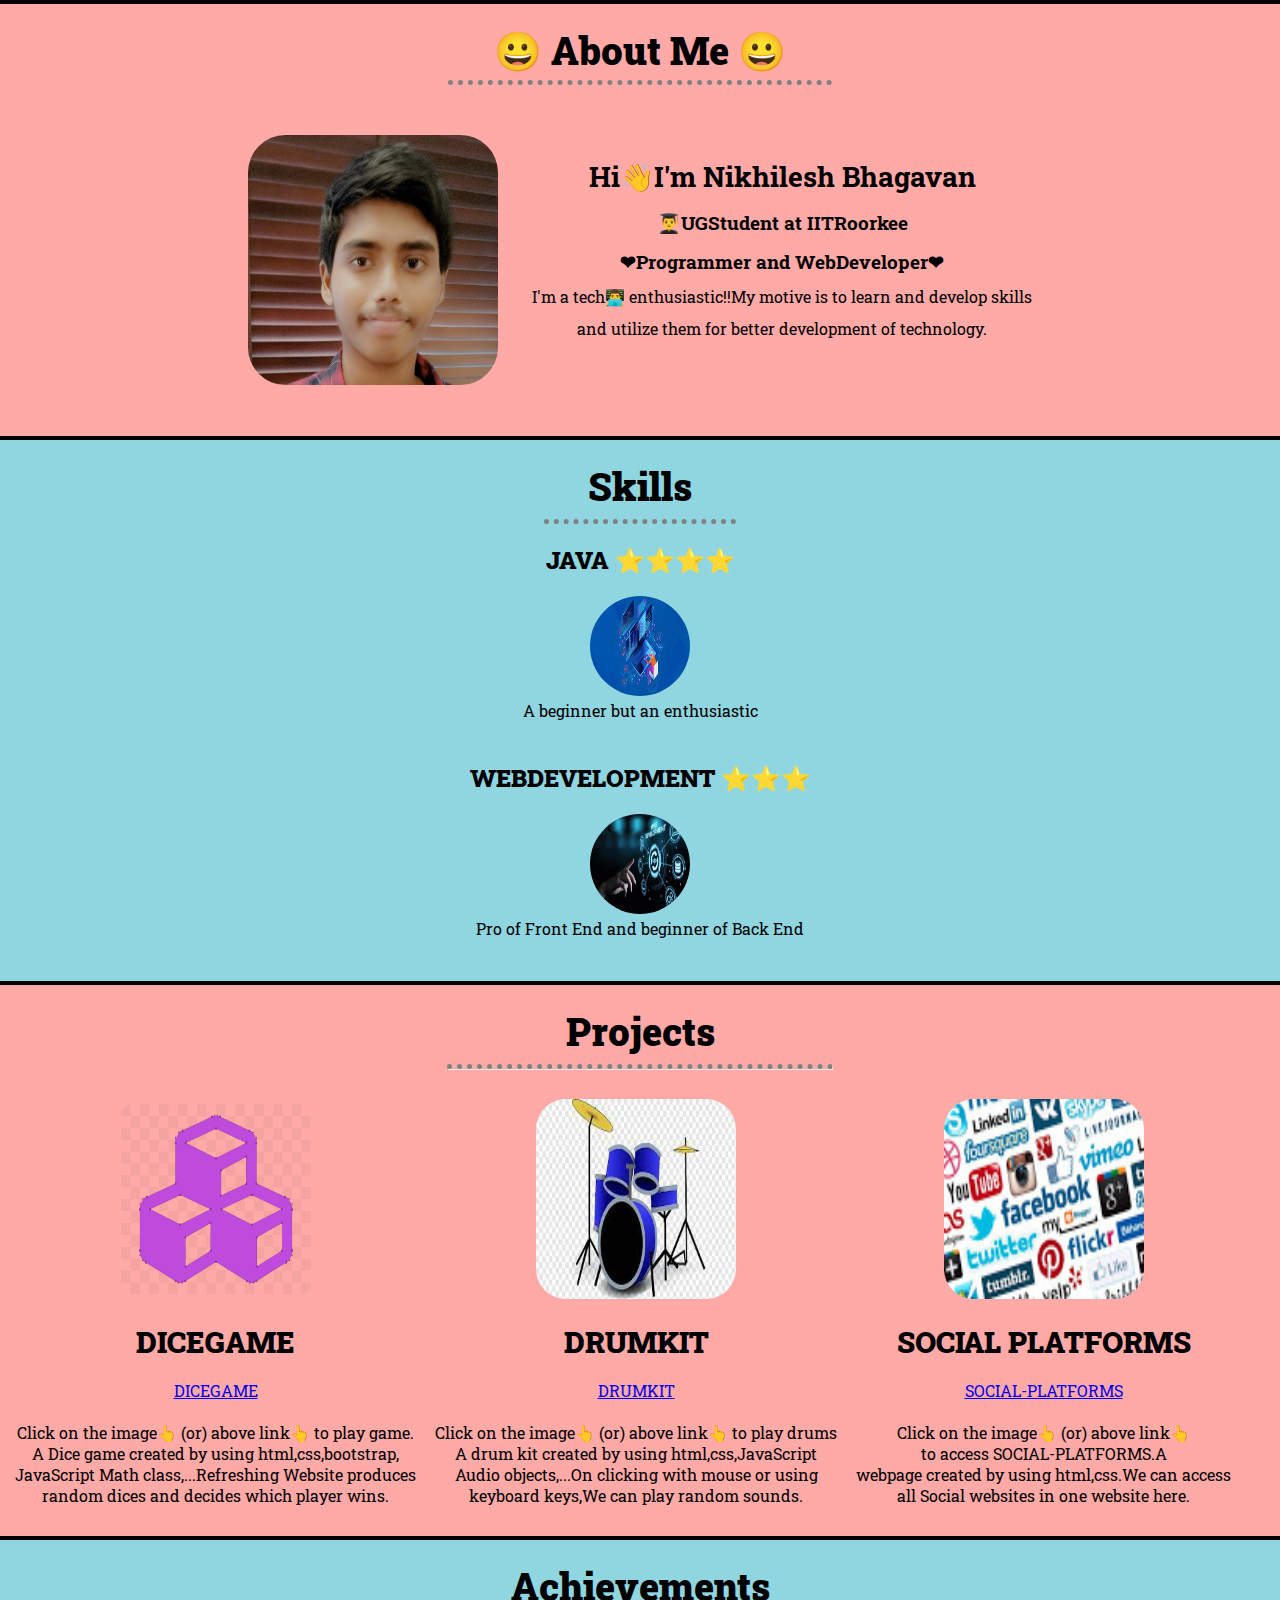
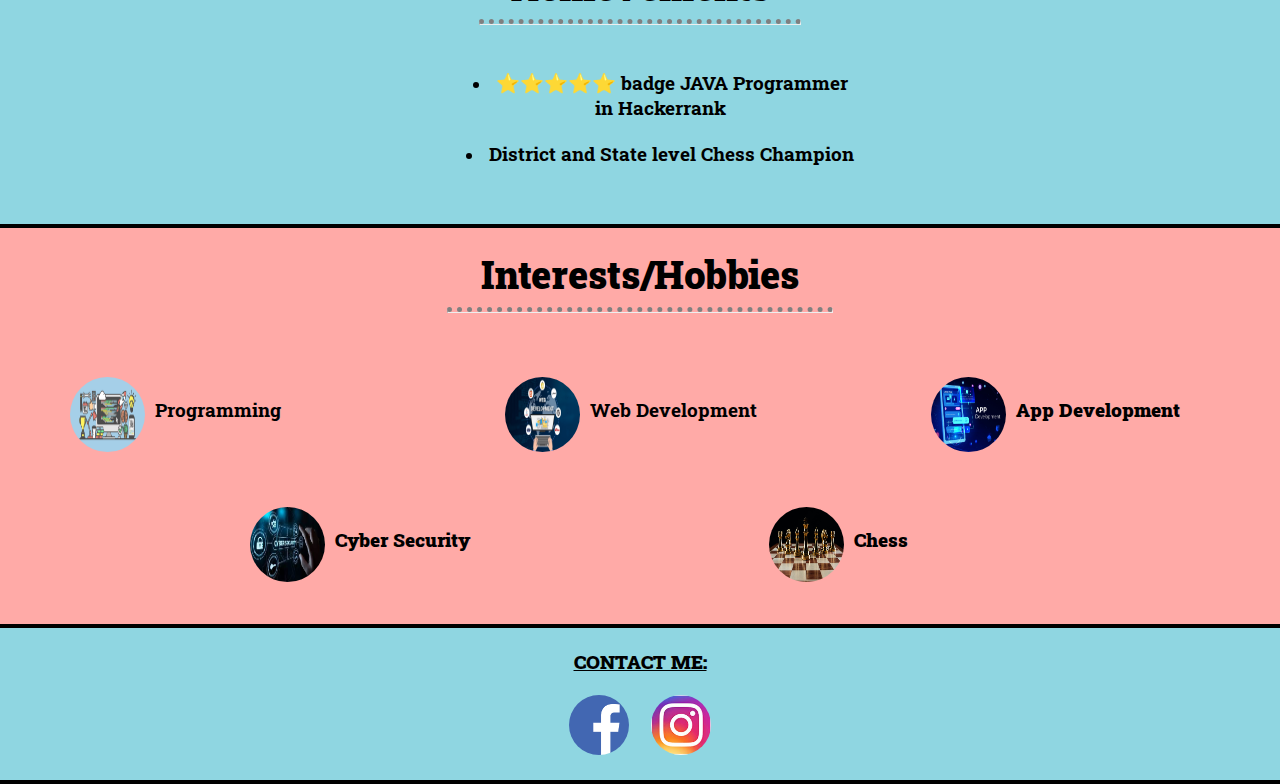
==== index.html @ 118f3f96 "First Web Project" ====
<!DOCTYPE html>
<html>
<head>

<title>Nikhilesh Personal Site</title>
<link rel="icon" href="images/favcon.jpg">
<link href="https://fonts.googleapis.com/css2?family=New+Tegomin&display=swap" rel="stylesheet">
<link rel="stylesheet" href="stylesheet.css">
<link href="https://fonts.googleapis.com/css2?family=Roboto+Slab&display=swap" rel="stylesheet">
<meta name="viewport" content="width=device-width,initial-scale=1.0">
</head>
<body>
<div class="suzuki"><hr class="marg"><br>
<h1><big><b><span class="say">😀 About Me 😀</span></b></big></h1><hr class="fir">

<div id="first">
<div class="inevit">
<img src="images/profilepic.jpeg" alt="image can't be displayed" title="profile pic" class="firimg"></div>
<div class="inevit" id="netopa"><p class="top"><big><big><big><b><span class="say">Hi👋I'm Nikhilesh Bhagavan</span></b></big></big></big><br>
<span class="say"><big><b>👨‍🎓UGStudent at IITRoorkee</b></big></span><br>
<span class="say"><big><b>❤Programmer and WebDeveloper❤</b></big></span><br>
<span class="say">I'm a tech👨‍💻 enthusiastic!!My motive is to learn and develop skills<br> and utilize them for better development of technology.</span></p></div>
</div>
<hr class="marg"></div>
<div id="skills"><br>
<h1><big><b><span class="say">Skills</span></b></big></h1>
<hr class="ser">
<div>
<h2><b><span class="say">JAVA ⭐️⭐️⭐️⭐️</span></b></h2>
<!--<img src="[data-uri]" 
alt="image can't be displayed" class="skillsimg">-->
<img src="images/java.jpg" alt="image can't be displayed" class="skillsimg">
<br>
<span class="say">A beginner but an enthusiastic</span><br>
<br>
</div>
<div>
<h2><b><span class="say">WEBDEVELOPMENT ⭐️⭐️⭐️</span></b></h2>
<img src="images/artint.jpg" alt="image can't be displayed" class="skillsimg">
<br><span class="say">Pro of Front End and beginner of Back End</span><br><br><br>
</div>
<hr class="marg">
</div>

<div id="projects"><br>
<h1><big><b><span class="say">Projects</span></b></big></h1>
<hr class="hor"><br>
<div class="evit ek">
<a href="DICEGAME.html" target="blank"><img src="images/projico.png" alt="image can't be displayed" title="dicegame"></a>

<h2><big><b><span class="say">DICEGAME</span></b></big></h2>
<a href="DICEGAME.html" target="blank">DICEGAME</a>
<br><br>
<span class="say">Click on the image👆 (or) above link👆 to play game.<br>
A Dice game created by using html,css,bootstrap,<br>
JavaScript Math class,...Refreshing Website produces<br>
 random dices and decides which player wins.</span>


</div>
<div class="evit do">
<a href="drums.html" target="blank" ><!--<img src="[data-uri]"
alt="image can't be displayed" title="drumkit">-->
<img src="images/deram.jpg" alt="image can't be displayed" title="drumkit"></a>
<h2><big><b><span class="say">DRUMKIT</span></b></big></h2>
<a href="drums.html" target="blank" >DRUMKIT</a>
<br><br>
<span class="say">Click on the image👆 (or) above link👆 to play drums<br>
A drum kit created by using html,css,JavaScript<br>
Audio objects,...On clicking with mouse or using <br>
keyboard keys,We can play random sounds.</span>
</div>
<div class="evit theen">
<a href="social media.html"><img src="images/unnamed.jpg" alt="image can't be displayed" title="social platforms">
</a>
<h2><big><b><span class="say">SOCIAL PLATFORMS</span></b></big></h2>
<a href="social media.html">SOCIAL-PLATFORMS</a>
<br><br>
<span class="say">Click on the image👆 (or) above link👆 <br>to access SOCIAL-PLATFORMS.A <br>
webpage created by using html,css.We can access<br>
 all Social websites in one website here.</span><br>
 
</div>
<hr class="marg"></div>
<div id="achievements">
<br>
<h1 id="can"><big><b><span class="say">Achievements</span></b></big></h1>
<hr class="sor"><br>
<ul>
<li><big><b><span class="say">⭐️⭐️⭐️⭐️⭐️ badge JAVA Programmer<br> in Hackerrank</span></b></big></li><br>
<li><big><b><span class="say">District and State level Chess Champion</span></b></big></li>


</ul><br><br>
</div>
<hr class="marg">
<div id="interests"><br>
<h1><big><b><span class="say">Interests/Hobbies</span></b></big></h1>
<hr class="hor"><br>

<div class="inevit tear"><big><b><img src="images/programming.png" alt="image can't be displayed" title="programming" class="scruti"><span class="say">Programming</span></b></big></div>
<div class="inevit tear wear"><big><b><img src="images/webdevelopment.jpeg" alt="image can't be displayed" title="programming" class="scruti trauma"><span class="traumize say">Web Development</span><b></big></div>
<div class="inevit tear sear"><big><b><img src="images/appdevelopment.jpg" alt="image can't be displayed" title="programming" class="scruti frauma"><span class="fraumize say">App Development</span></b></big></div><br>
<div class="inevit tear hear fear"><big><b><img src="images/cybersecurity.jpg" alt="image can't be displayed" title="programming" class="scruti hrauma"><span class="hraumize say">Cyber Security</span></b></big></div>
<div class="inevit tear hear"><big><b><img src="images/chess.jpeg" alt="image can't be displayed" title="programming" class="scruti scrutinize"><span class="hell say">Chess</span></b></big></div>
<br><br><br>
<hr class="marg"></div>


<div id="foot"><br>
<h3><b><u><span class="say">CONTACT ME:</span></u></b></h3>
<table align="center" cellspacing="20px">
<tr><td>
<!--  <a href="https://www.facebook.com/nikhilesh.bhagavan/" target="blank"><img src="[data-uri]" class="faccon"></a>
-->
<a href="https://www.facebook.com/nikhilesh.bhagavan/" target="blank"><img src="images/fb.png" alt="image can't be displayed" title="facebook" id="get"></a>
</td><td>
<a href="https://www.instagram.com/n1kh1lesh/" target="blank"><img src="images/instagram.jpg" id="second"></a>
</td>
</tr></table>
<hr class="marg">
</div>

</body>
</html>
---- stylesheet.css ----
body{
	margin:0px;
	font-family:'New Tegomin', serif;
	font-family: 'Roboto Slab', serif;
}
h1{
	text-align:center;
	margin-bottom:0px;
	margin-top:0px;
	
}
.fir{
	border-style:none;
	border-top-style:dotted;
	border-top-width:5px;
	width:30%;
	margin-top:5px;
	
	
}



#first{
	text-align:center;
	margin-top:50px;
	margin-bottom:25px;
	
	
	
}
.firimg{
	height:250px;
	width:250px;
	border-radius:15%;
	
	
}

img{
	height:200px;
	width:200px;
	border-radius:15%;
	
	
}
#second{
	text-align:center;
	
}
#sec{
	border-style:none;
	border-top-style:dotted;
	border-top-width:5px;
	width:20%;
	margin-top:5px;
}
#skills{
	text-align:center;
	
}
.skillsimg{
	height:100px;
	width:100px;
	border-radius:100%;
	margin-left:0px;
}
.ser{
	border-style:none;
	border-top-style:dotted;
	border-top-width:5px;
	width:15%;
}
.sor{
	broder-style:none;
	border-top-style:dotted;
	border-top-width:5px;
	width:25%;
}
ul{
	text-align:center;
	list-style-position:inside;
}
.hor{
	broder-style:none;
	border-top-style:dotted;
	border-top-width:5px;
	width:30%;
}
#change{
	position:relative;
	right:45px;
}
tr,td{
	text-align:center;
}
.faccon{
	height:100px;
	width:100px;
	border-radius:100%;
}
#second,#get{
	height:60px;
	width:60px;
	border-radius:100%;
	
}
h3{
	text-align:center;
	
	margin-bottom:0px;
	margin-top:0px;
	}
.inevit{
	display:inline-block;
	text-align:center;
	
}
.evit{
	display:inline-block;
	text-align:center;
	margin-left:15px;
}

.top{
	position:relative;
	bottom:50px;
	
	line-height:2;
}
#netopa{
	margin-left:30px;
	
	
}
.scruti{
	height:75px;
	width:75px;
	border-radius:100%;
	margin-right:10px;
	position:relative;
	top:35px;
	
}
.tear{
	margin:0 70px;;
}
.hear{
	margin:0 200px;
	margin-top:50px;
	
}
.fear{
	margin-left:250px;
	margin-right:95px;
}
.evit{
	margin-bottom:30px;
}
#interests{
	margin-bottom:65px;
}
.wear{
	margin-left:150px;
}
.sear{
	margin-left:100px;
}
.say{
	margin:40px auto;
	
}
.suzuki,#projects{
	
	background-color:#ffaaa7;
	
}
#skills{
	background-color:#8fd6e1;
}
.marg{
	margin:0px;
	border:2px solid black;
}
#achievements{
	background-color:#8fd6e1;
}
.hear{
	margin-bottom:30px;
}
#interests{
	background-color:#ffaaa7;
	margin-bottom:0px;
}
#foot{
	background-color:#8fd6e1;
}

.evit:hover{
	border-radius:10%;
	background-color:#dbf6e9;
	
}
.say:hover{
	color:#864000;
}
@media only screen and  (max-width:800px)
{   .fir{
	width:50%;
}
	.inevit{
	display:block;
	margin:0 auto;
	}
	.firimg{
	
	margin:0 auto;
	
	}
	.top{
	position:initial;
	}
	#netopa{
	position:initial;
	margin:0 auto;
	}
	ul{
	padding-left:0px;}
	
	.do{
	
	background-color:#8fd6e1;
	}
}

@media only screen and (max-width:1200px)
{   .scruti{
	height:75px;
	width:75px;
	border-radius:100%;
	margin-right:15px;
	position:relative;
	top:35px;
}
	.evit{
	display:block;
	margin:20px auto 40px;
	}
	.tear{
	display:block;
	margin:0 auto;
	margin-bottom:20px;
	}
	.sear{
	margin-bottom:0;
	}
	.scrutinize{
	position:relative;
	right:40px;
	}
	.hell{
	position:relative;
	right:37px;
	}
	.trauma{
	position:relative;
	left:20px;
	
	}
	.traumize{
	position:relative;
	left:18px;
	
	}
	.frauma{
	position:relative;
	left:15px;
	}
	.fraumize{
	position:relative;
	left:14px;
	}
	
	.hraumize{
	position:relative;
	left:10px;
	}
	
}

@media (max-width:500px)
{
	.fir,.ser,.hor,.sor,.hor{
	width:75%;}
	
}
@media (min-width:700px)
and (max-width:1100px)
{   body{
	font-size:1.5rem;
}
	.scrutinize{
	position:relative;
	right:60px;
	}
	.top {
    position: relative;
    bottom: 30px;
    line-height: 2;
}
}
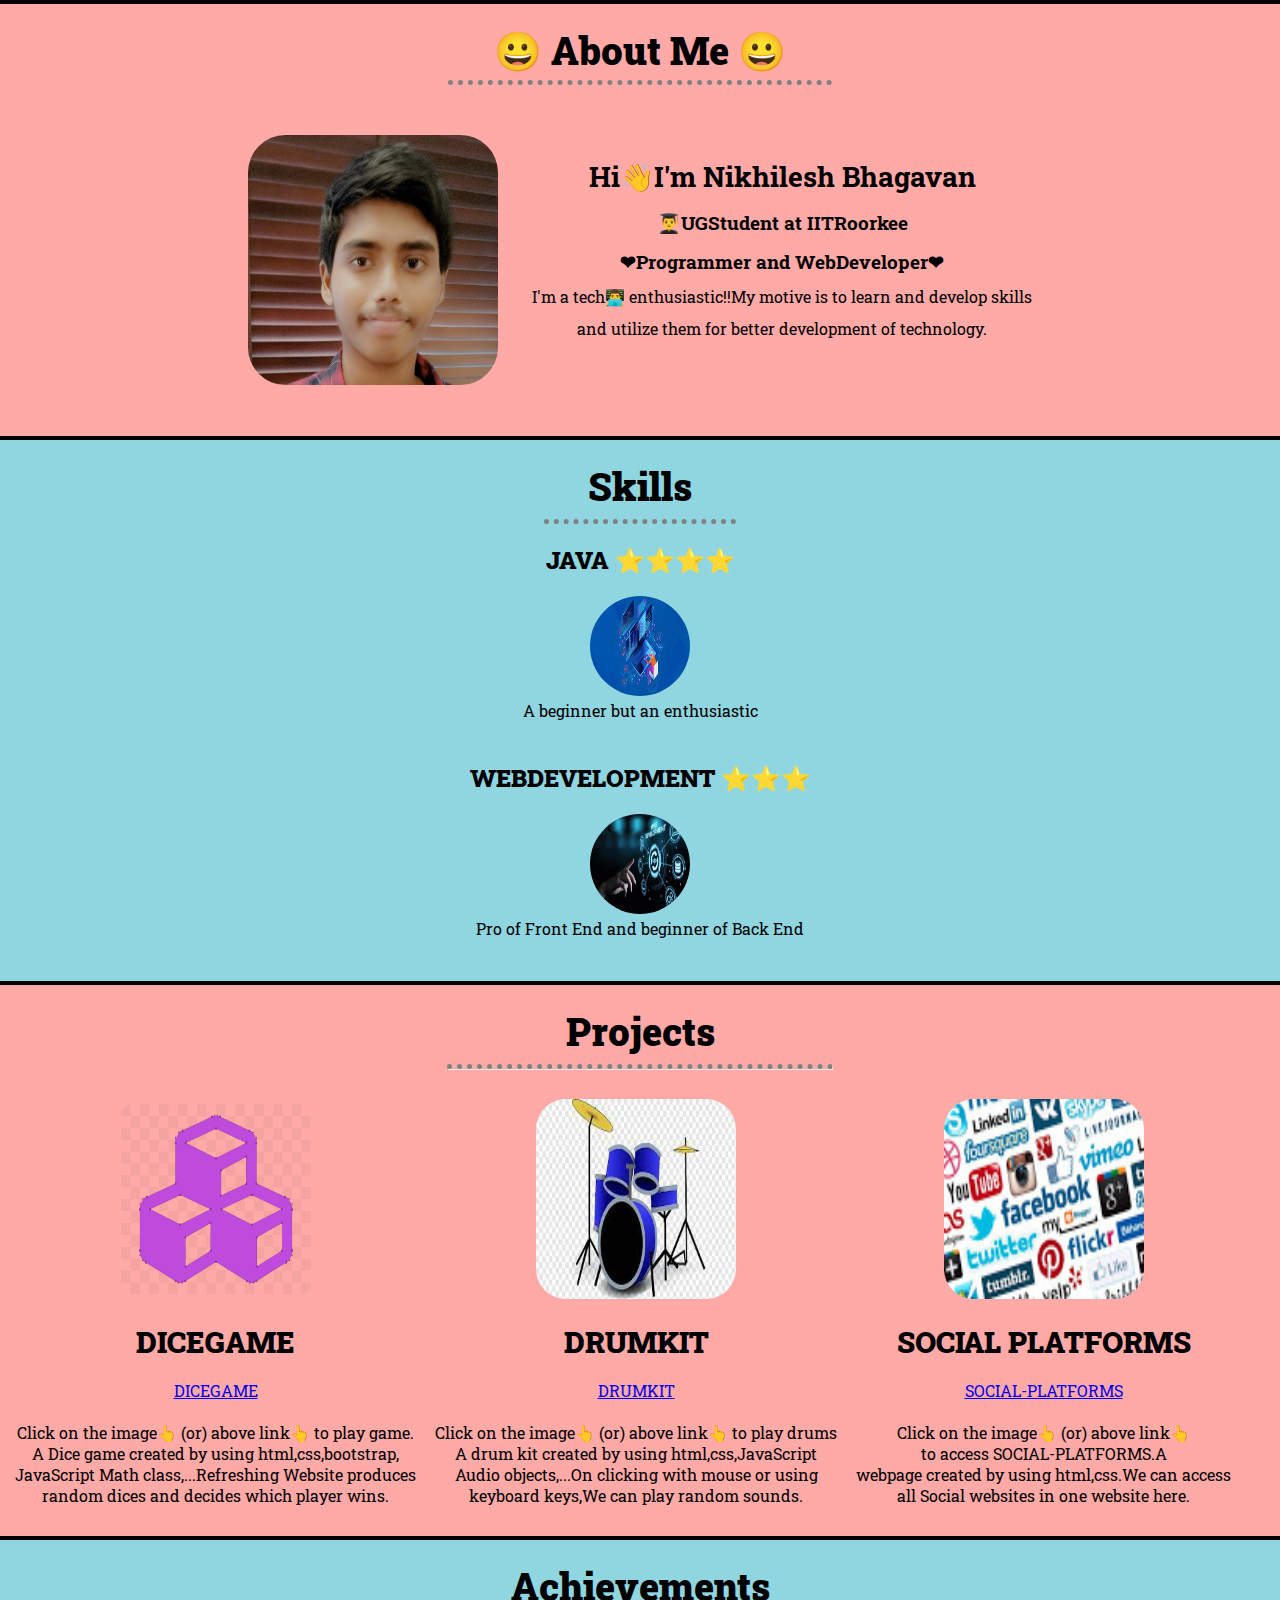
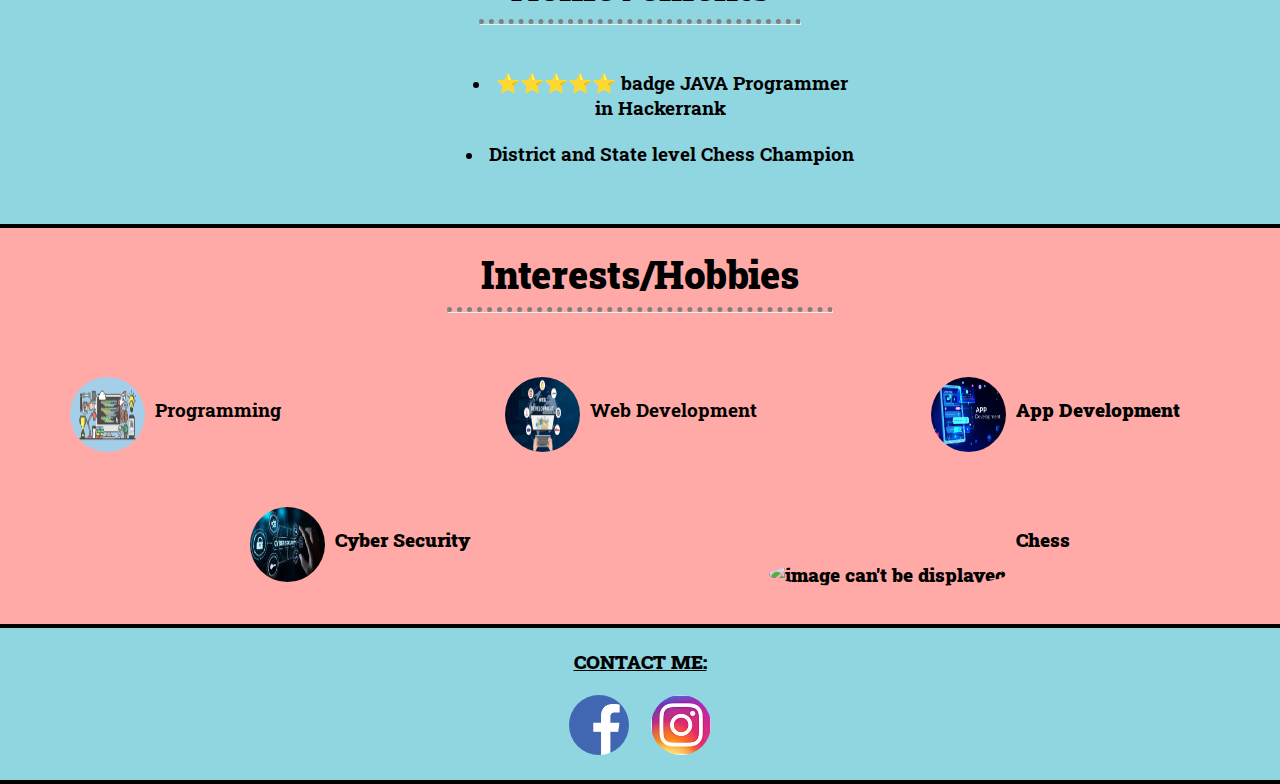
==== commit c708f1e6: "Update index.html" ====
--- a/index.html
+++ b/index.html
@@ -102,7 +102,7 @@
 <div class="inevit tear wear"><big><b><img src="images/webdevelopment.jpeg" alt="image can't be displayed" title="programming" class="scruti trauma"><span class="traumize say">Web Development</span><b></big></div>
 <div class="inevit tear sear"><big><b><img src="images/appdevelopment.jpg" alt="image can't be displayed" title="programming" class="scruti frauma"><span class="fraumize say">App Development</span></b></big></div><br>
 <div class="inevit tear hear fear"><big><b><img src="images/cybersecurity.jpg" alt="image can't be displayed" title="programming" class="scruti hrauma"><span class="hraumize say">Cyber Security</span></b></big></div>
-<div class="inevit tear hear"><big><b><img src="images/chess.jpeg" alt="image can't be displayed" title="programming" class="scruti scrutinize"><span class="hell say">Chess</span></b></big></div>
+<div class="inevit tear hear"><big><b><img src="images/chess.jpg" alt="image can't be displayed" title="programming" class="scruti scrutinize"><span class="hell say">Chess</span></b></big></div>
 <br><br><br>
 <hr class="marg"></div>
 
@@ -122,4 +122,4 @@
 </div>
 
 </body>
-</html>+</html>
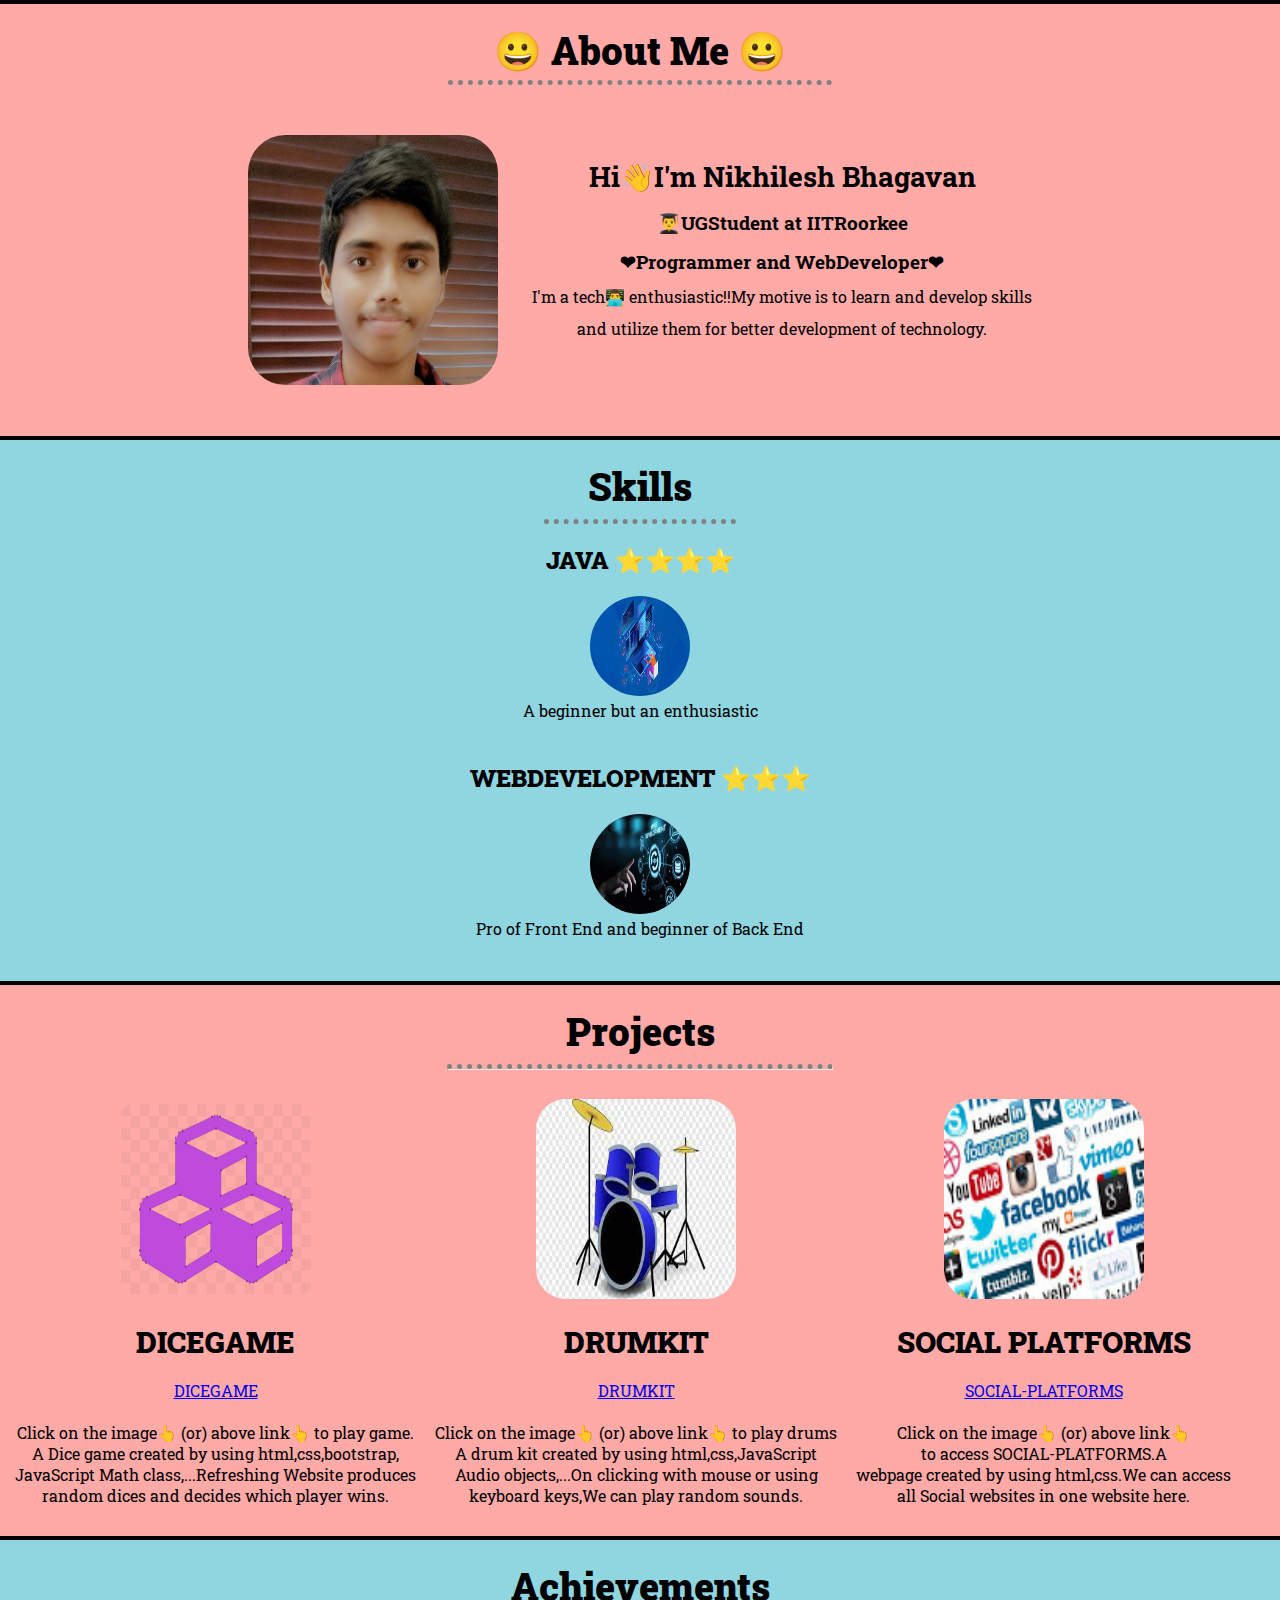
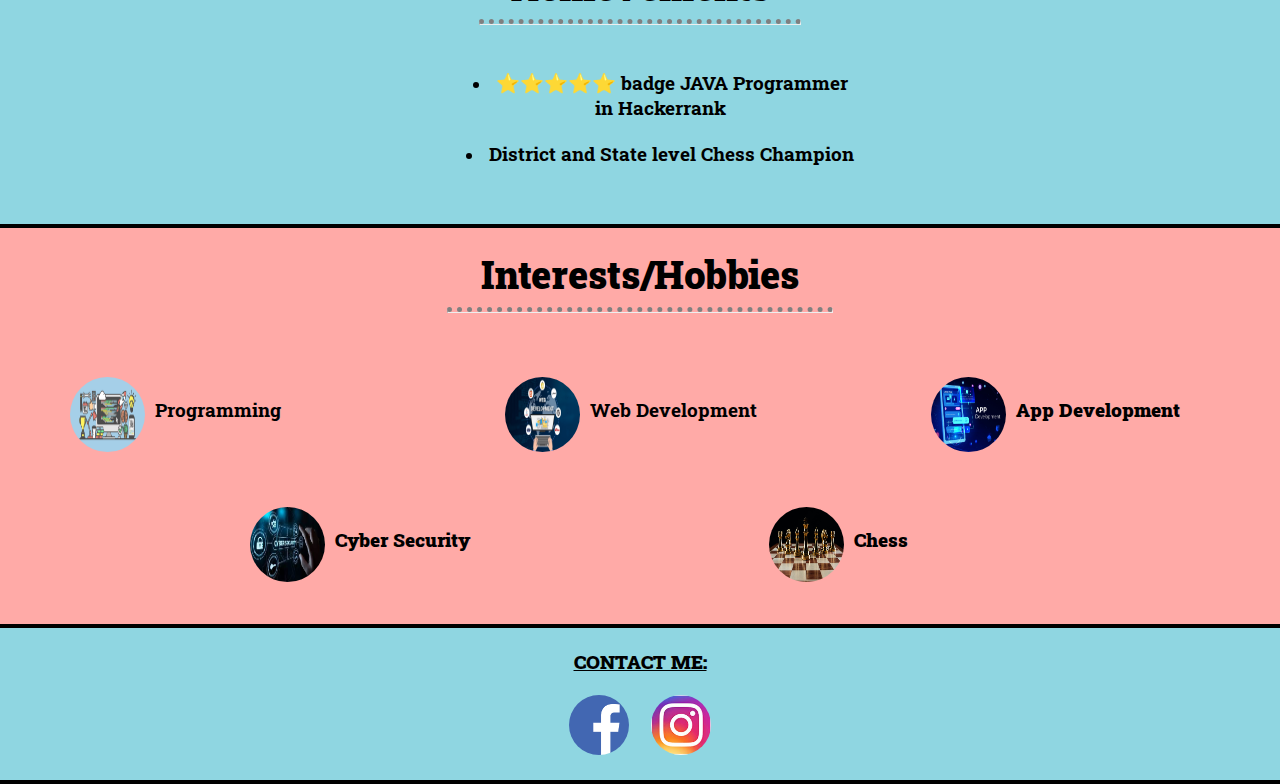
==== commit b618a65d: "Update index.html" ====
--- a/index.html
+++ b/index.html
@@ -102,7 +102,7 @@
 <div class="inevit tear wear"><big><b><img src="images/webdevelopment.jpeg" alt="image can't be displayed" title="programming" class="scruti trauma"><span class="traumize say">Web Development</span><b></big></div>
 <div class="inevit tear sear"><big><b><img src="images/appdevelopment.jpg" alt="image can't be displayed" title="programming" class="scruti frauma"><span class="fraumize say">App Development</span></b></big></div><br>
 <div class="inevit tear hear fear"><big><b><img src="images/cybersecurity.jpg" alt="image can't be displayed" title="programming" class="scruti hrauma"><span class="hraumize say">Cyber Security</span></b></big></div>
-<div class="inevit tear hear"><big><b><img src="images/chess.jpg" alt="image can't be displayed" title="programming" class="scruti scrutinize"><span class="hell say">Chess</span></b></big></div>
+<div class="inevit tear hear"><big><b><img src="images/chess.jpeg" alt="image can't be displayed" title="programming" class="scruti scrutinize"><span class="hell say">Chess</span></b></big></div>
 <br><br><br>
 <hr class="marg"></div>
 
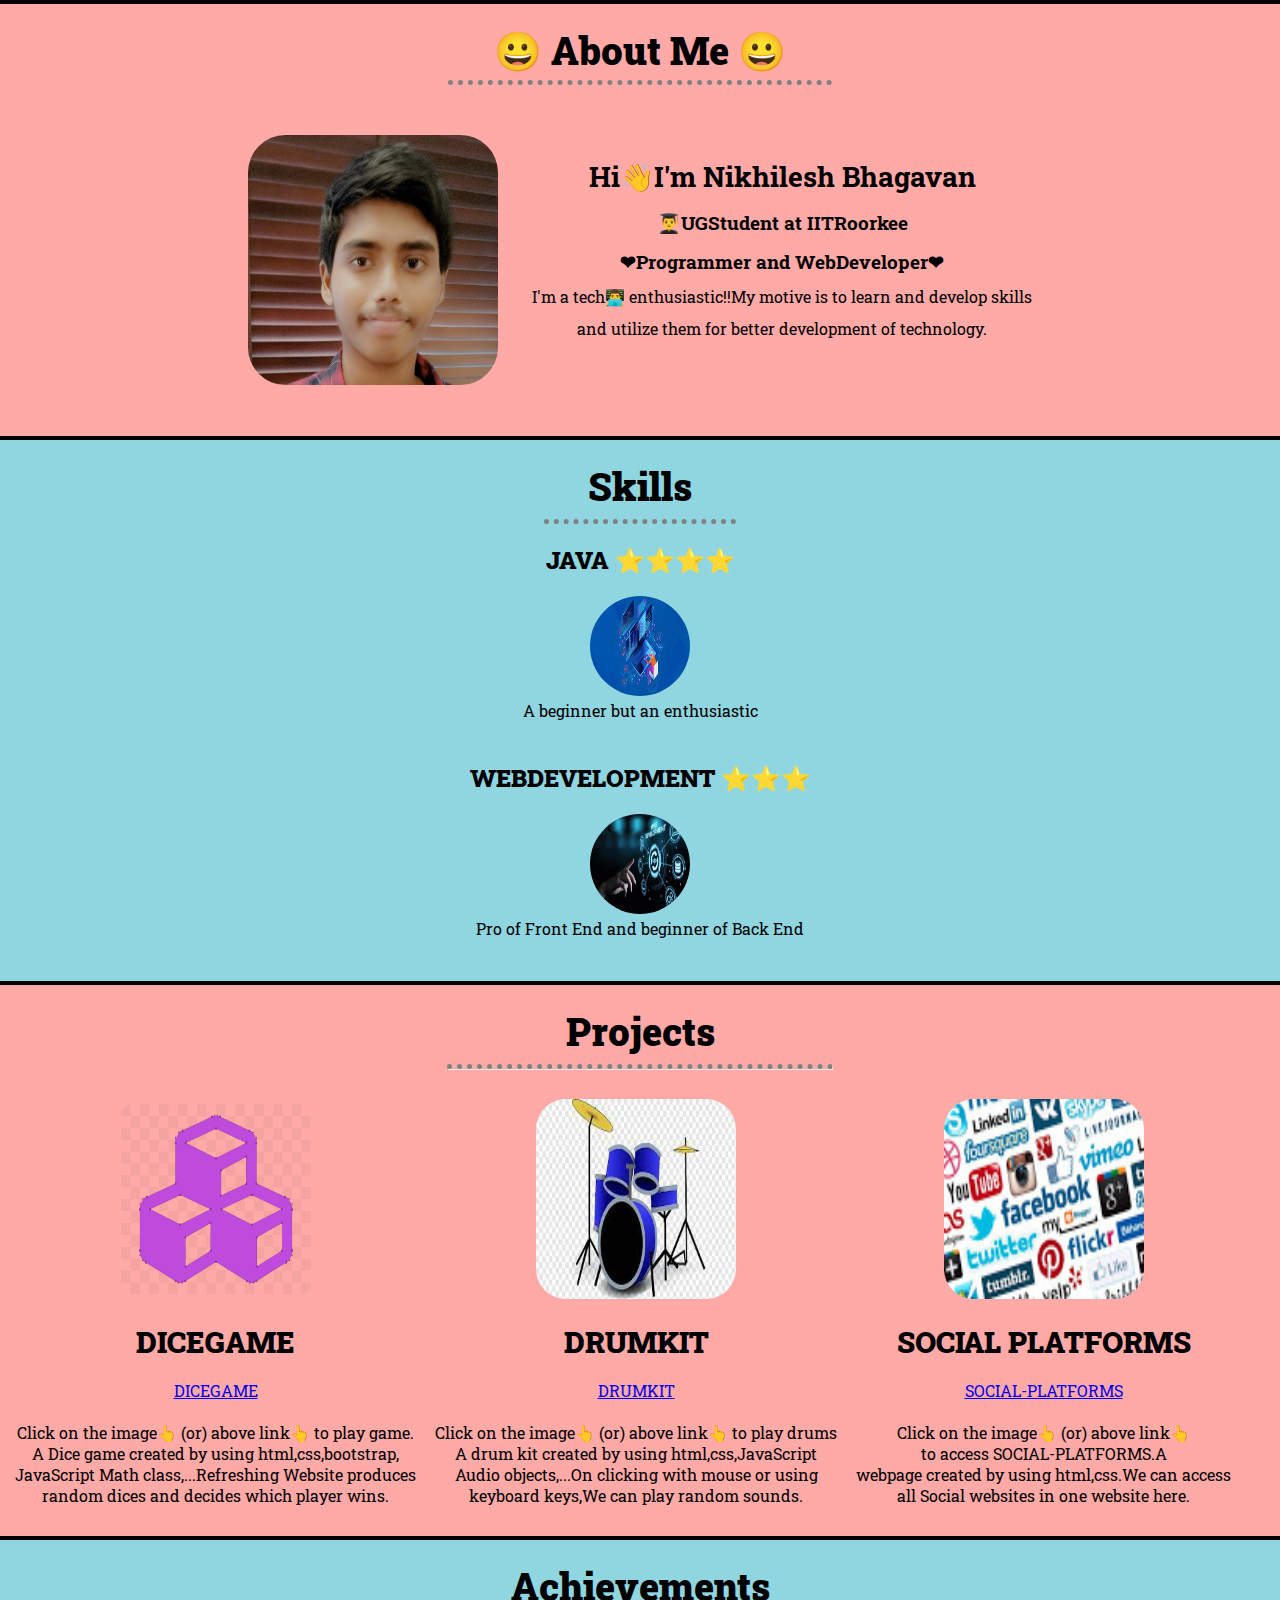
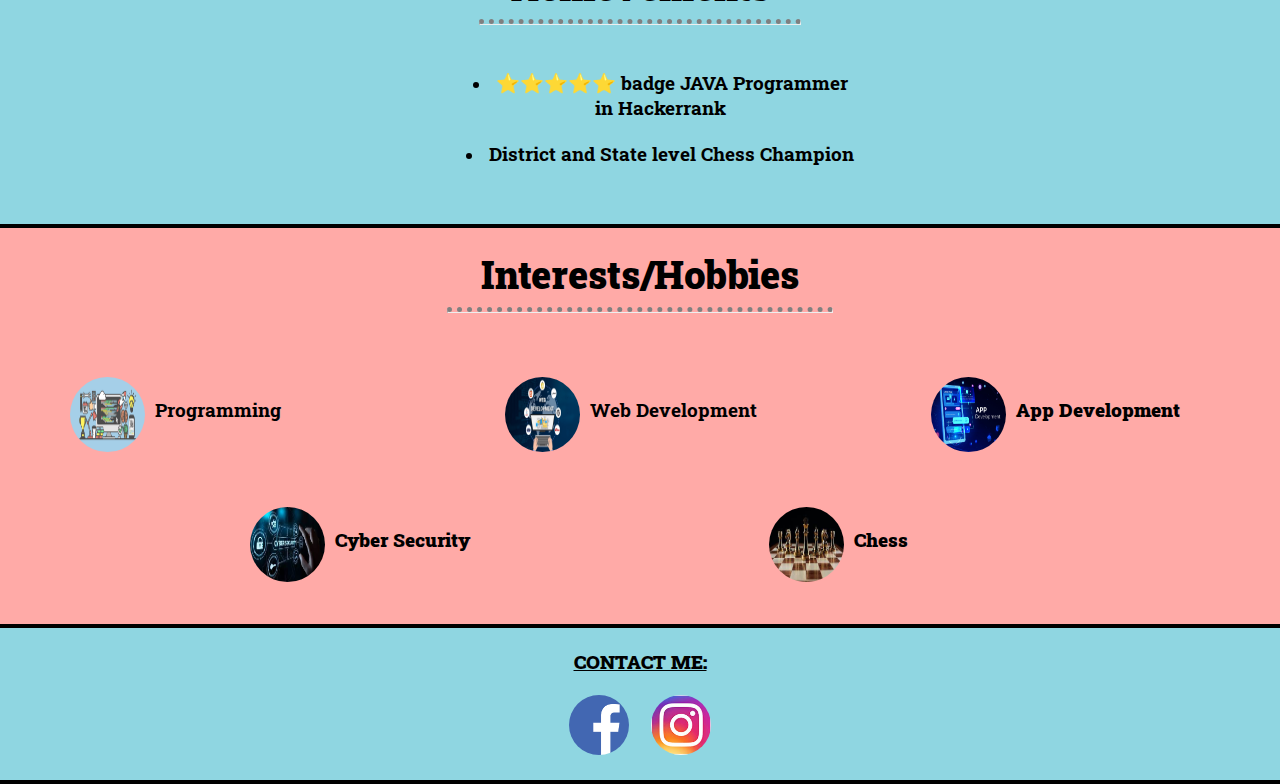
==== commit e4c11180: "Update index.html" ====
--- a/index.html
+++ b/index.html
@@ -102,7 +102,7 @@
 <div class="inevit tear wear"><big><b><img src="images/webdevelopment.jpeg" alt="image can't be displayed" title="programming" class="scruti trauma"><span class="traumize say">Web Development</span><b></big></div>
 <div class="inevit tear sear"><big><b><img src="images/appdevelopment.jpg" alt="image can't be displayed" title="programming" class="scruti frauma"><span class="fraumize say">App Development</span></b></big></div><br>
 <div class="inevit tear hear fear"><big><b><img src="images/cybersecurity.jpg" alt="image can't be displayed" title="programming" class="scruti hrauma"><span class="hraumize say">Cyber Security</span></b></big></div>
-<div class="inevit tear hear"><big><b><img src="images/chess.jpeg" alt="image can't be displayed" title="programming" class="scruti scrutinize"><span class="hell say">Chess</span></b></big></div>
+<div class="inevit tear hear"><big><b><img src="images/chill.jpg" alt="image can't be displayed" title="programming" class="scruti scrutinize"><span class="hell say">Chess</span></b></big></div>
 <br><br><br>
 <hr class="marg"></div>
 
